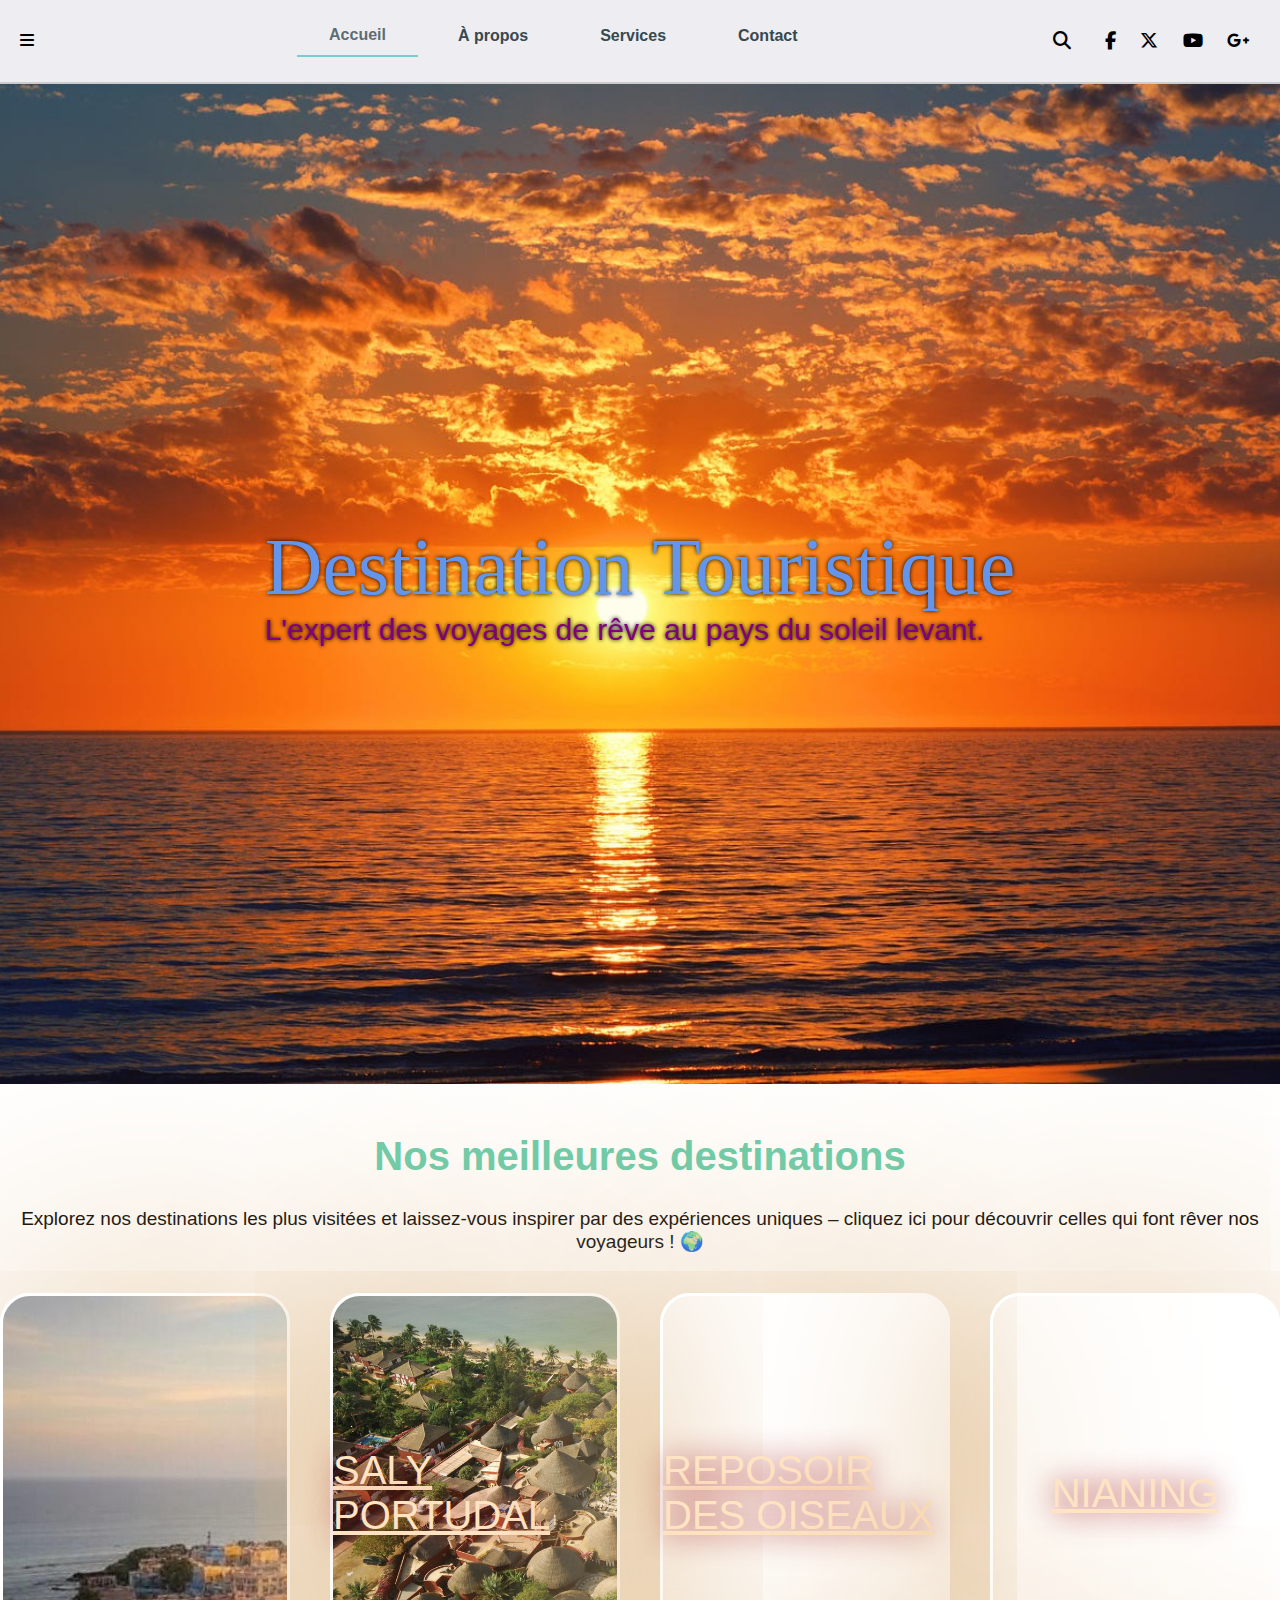
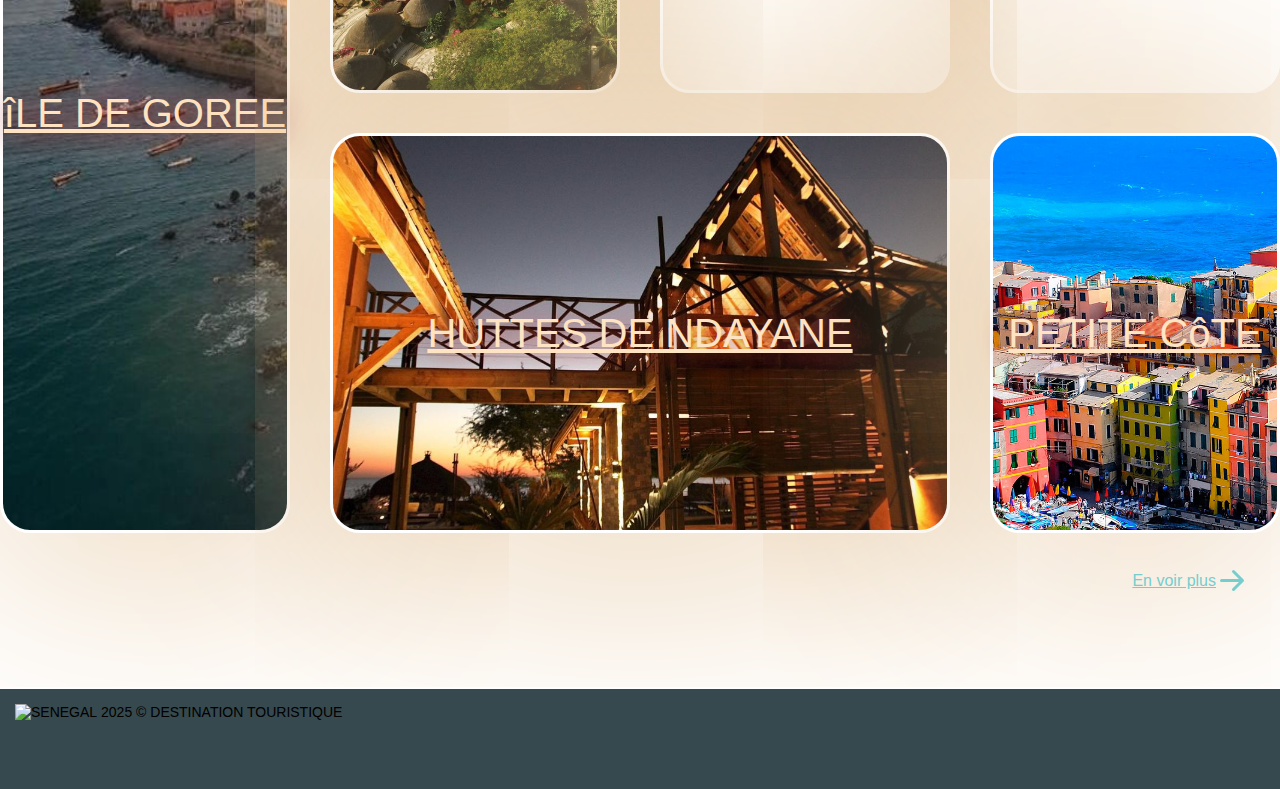
==== INDEX.HTML @ dc9f4ee2 "first commit" ====
<!DOCTYPE html>
<html lang="FR">
    <!-- EN-TETE -->
    
    <head>
        <!-- INFORMATIONS -->
         <title>TOURISM EXPLORER</title>
         <link rel="icon" href="img/TGB.ico">
         <meta charset="UTF-8">
         <meta name="viewport" content="width=device-width, initial-scale=1.0">
         <title>Barre d'icônes</title>
         <link rel="stylesheet" href="https://cdnjs.cloudflare.com/ajax/libs/font-awesome/6.5.1/css/all.min.css">
         <link rel="stylesheet" type="text/css" href="DESIGN/STYLE.CSS">
         
         <!-- css -->
    
    </head>
    <body>
        <div class="top-bar">
            <div class="menu-toggle">
                <i class="fas fa-bars"></i>
            </div>
            <ul class="nav-links">
                <li><a href="#">Accueil</a></li>
                <li><a href="#">À propos</a></li>
                <li><a href="#">Services</a></li>
                <li><a href="#">Contact</a></li>
            </ul>
    
            <div class="right">
                <div class="search">
                    <i class="fas fa-search"></i>
                </div>
                <div class="social-icons">
                    <a href="https://www.facebook.com" target="_blank"><i class="fab fa-facebook-f"></i></a>
                    <a href="https://twitter.com" target="_blank"><i class="fab fa-x-twitter"></i></a>
                    <a href="https://www.youtube.com" target="_blank"><i class="fab fa-youtube"></i></a>
                    <a href="https://plus.google.com" target="_blank"><i class="fab fa-google-plus-g"></i></a>
                </div>
                
        
            </div>
        </div>
        
        <section id="BIENVENUE">
            <header>
                Destination Touristique
                <SPan id="SLOGAN">L'expert des voyages de rêve au pays du soleil levant.</SPan>
                
                                  
                </header>
            

        </section>
        
        
 <section>

            
    <!-- CONTENU -->
        <section class="contenu">

        </section>
        <!-- TOP -->

        <H1 id="mot">Nos meilleures destinations</H1>
        <P id="TOP">
        Explorez nos destinations les plus visitées et laissez-vous inspirer par des expériences uniques – cliquez ici pour découvrir celles qui font rêver nos voyageurs ! 🌍
    </P>
    <SEction id="FLEXBOX-VILLE">
        
            <a href=""id="goree" class="VILLE">îLE DE GOREE</a>

            <a href="" id="saly" class="VILLE">SALY PORTUDAL</a>

            <a href="" id="toubacouta" class="VILLE">REPOSOIR DES OISEAUX</a>

            <a href=""id="joal" class="VILLE">NIANING</a>

            <a href="" id="ndayane" class="VILLE">HUTTES DE NDAYANE</a> 

            <a href=""  id="casa" class="VILLE">PETITE CôTE</a>
    
    </SEction>
    <section>
        <!-- EN VOIR PLUS -->
        <div style="text-align: right ;margin: top 30px; padding:2rem" >
            <a href="" id="voir"> En voir plus<svg xmlns="http://www.w3.org/2000/svg" width="32" height="32" viewBox="0 0 16 16"><path fill="none" stroke="currentColor" stroke-linecap="round" stroke-linejoin="round" stroke-width="1.5" d="m8.75 3.25l4.5 4.5l-4.5 4.5m-6-4.5h10.5"/></svg></a>
        </div> 
    </section>
    
                
</section> 



<FOoter>
    <div class="conteneur"; style="display:flex; align-items:center ; jusstify-content: space-between">
        <div>
        <img src="https://encrypted-tbn0.gstatic.com/images?q=tbn:ANd9GcSbSjlEErSbLdBDyQVd9rklDLGpNbUx2QQb6g&s" alt="SENEGAL" style="width:70px;">
    2025 © DESTINATION TOURISTIQUE
</div>
    <nav>
    
      </nav>
    </div>
</FOoter>
    </body>
</html>
---- DESIGN/STYLE.CSS ----
#BIENVENUE{
    background-image: url("../img/sunset2.jpg");
    background-repeat: no-repeat;
    background-size: cover;
    height: 1000px ;
    display: flex;
    justify-content:center;
    align-items:center ;
    flex-direction:row ;
    padding: 15px;
    background-position: center;
}
#SLOGAN{
    display: block;
    font-size: 30px;
    font-family: Arial, Helvetica, sans-serif
}
footer{
    background-color:#36494E;
    background-image: url("https://img.freepik.com/vecteurs-libre/vecteur-fond-sans-soudure-3d-floral-pour-decoration-cartes-noel-invitation_1284-41314.jpg?t=st=1740344496~exp=1740348096~hmac=b5e86d04ea0a46b91fc88fabb6b78ea1eb5465561e6b50e3be7eed239e9c8c17&w=740");
    background-size: 100px;
    background-repeat: repeat-x;
    height: 100px;
    padding: 15px;
    font-size: 14px;
    font-family: Arial, Helvetica, sans-serif;
    margin-top: 60px;
}
#goree{
    background-image:url("../img/GR2.jpg");
    grid-row: 1 / -1;
   
}
#saly{
    background-image:url("../img/Hotel-Royam-Saly-Portudal.jpg")
    
    
    
    }
    #toubacouta{
        background-image: url("https://gotosenegalvoyageblog.wordpress.com/wp-content/uploads/2019/02/a_dscn7149-copie.jpg");
    }
    #joal{
        background-image: url("https://media-cdn.tripadvisor.com/media/attractions-splice-spp-674x446/09/c7/5f/e1.jpg");
    }
#ndayane{
    background-image: url("../img/HUTTES\ NDYANE.jpeg");
    grid-column: 2 / 4;
  
}
#casa{
    background-image: url("../img/ptte\ cote.jpg");
    
}
#FLEXBOX-VILLE{
    display: grid;
    grid-template-columns:repeat(4, 1fr);
    grid-template-rows: repeat(2, 1fr);
    gap: 40px;;
}

.VILLE{
    width: 100%;
    background-size: cover;
    height: 100%;
    min-height: 400px;
    border: 3px solid white;
    transition: all 0.2s;
    border-radius: 30px;
    font-size: 40px;
    color: bisque;
    text-shadow: 0 0 30px brown;
    display: flex;
    justify-content: center;
    align-items: center;
    box-shadow: 0 0 400px burlywood
    
}
.VILLE:hover{
    border: 8px solid #76CDCD;
}

h2{
    margin: 0,83px;
}
ul{
    margin: 5px 0 15px 0 ;
}
span{
color:purple;
}
a,li{
color:#76CDCD;
}
#mot{
color:mediumaquamarine;
}
h1{
font-family:Arial, Helvetica, sans-serif;
font-weight: bold;
font-size: 40px;
padding: 10px;
margin: 40px 0 10px;
text-align: center;
}
body{
font-family:'pacifico' ,cursive;
margin: 0px;
margin-bottom: 5px;
}
header{
   
  
    font-size: 80px;
    font-family:'pacifico' ,cursive;
    color:cornflowerblue;
    text-shadow: 0 0 4px black;
 
    
}
#voir{
    display:inline-flex;
    align-items:center ;
    gap: 30px;color:#76CDCD;
    transition:all 0.4s;
    gap: 0;
}
#voir:hover{
    gap: 10px;

}
#voir:visited{
    font-weight: bold;
}
nav{
    padding: 10px;
    padding-top: 0px;
    list-style-type: none;
}
#BAS{
    padding: 50px;
    padding-top: 0px;
    list-style-type: none;
    display: flex;
    gap: 15px;
}
*{
    box-sizing: border-box;
}
   
#TOP{
    font-size: 19px;
    text-align: center;
    margin-bottom: 40px;
}
  /* RESPONSIVE DESIGN*/
  @media all and (max-width:1350px) {
    .body{width: 800px;
    }   
    #goree{
        grid-column: auto;
    }
    #nianing{
        grid-column: 1 / 3;
    }

}
    #FLEXBOX-VILLE{
        grid-template-columns: repeat(2; 1fr);
    }
  
  @media all and (max-width:8à0px){
    .body

  }
  @media all and (max-width:500px){

  }
  body {
    margin: 0;
    padding: 0;
    font-family: Arial, sans-serif;
}

.top-bar {
    background-color:rgb(238, 237, 241);
    display: flex;
    justify-content: space-between;
    align-items:center;
    padding: 10px 20px;
    border-bottom: 2px solid #ccc;
}

.search {
    margin-right: 20px;
    font-size: 18px;
    cursor: pointer;
}

.social-icons a {
    margin: 0 10px;
    font-size: 18px;
    text-decoration: none;
    color: black;
}

.social-icons a:hover {
    color: #0073e6;
}

.right {
    display: flex;
    justify-content: center;
    align-items: center;
    gap: 4px;

}

.nav-links{
    display: flex;
    align-items: center;
    gap: 8px;
    list-style: none;
}
.nav-links a{
    text-decoration: none;
    display: inline-block;
    padding: .7rem 2rem;
    color: #36494E;
    font-weight:600;
    
}

.nav-links a:hover {
    color: #36494ecd;
} 

.nav-links li:nth-child(1) a{
    border-bottom: 2px solid #76CDCD;
    color:#36494ecd;
}
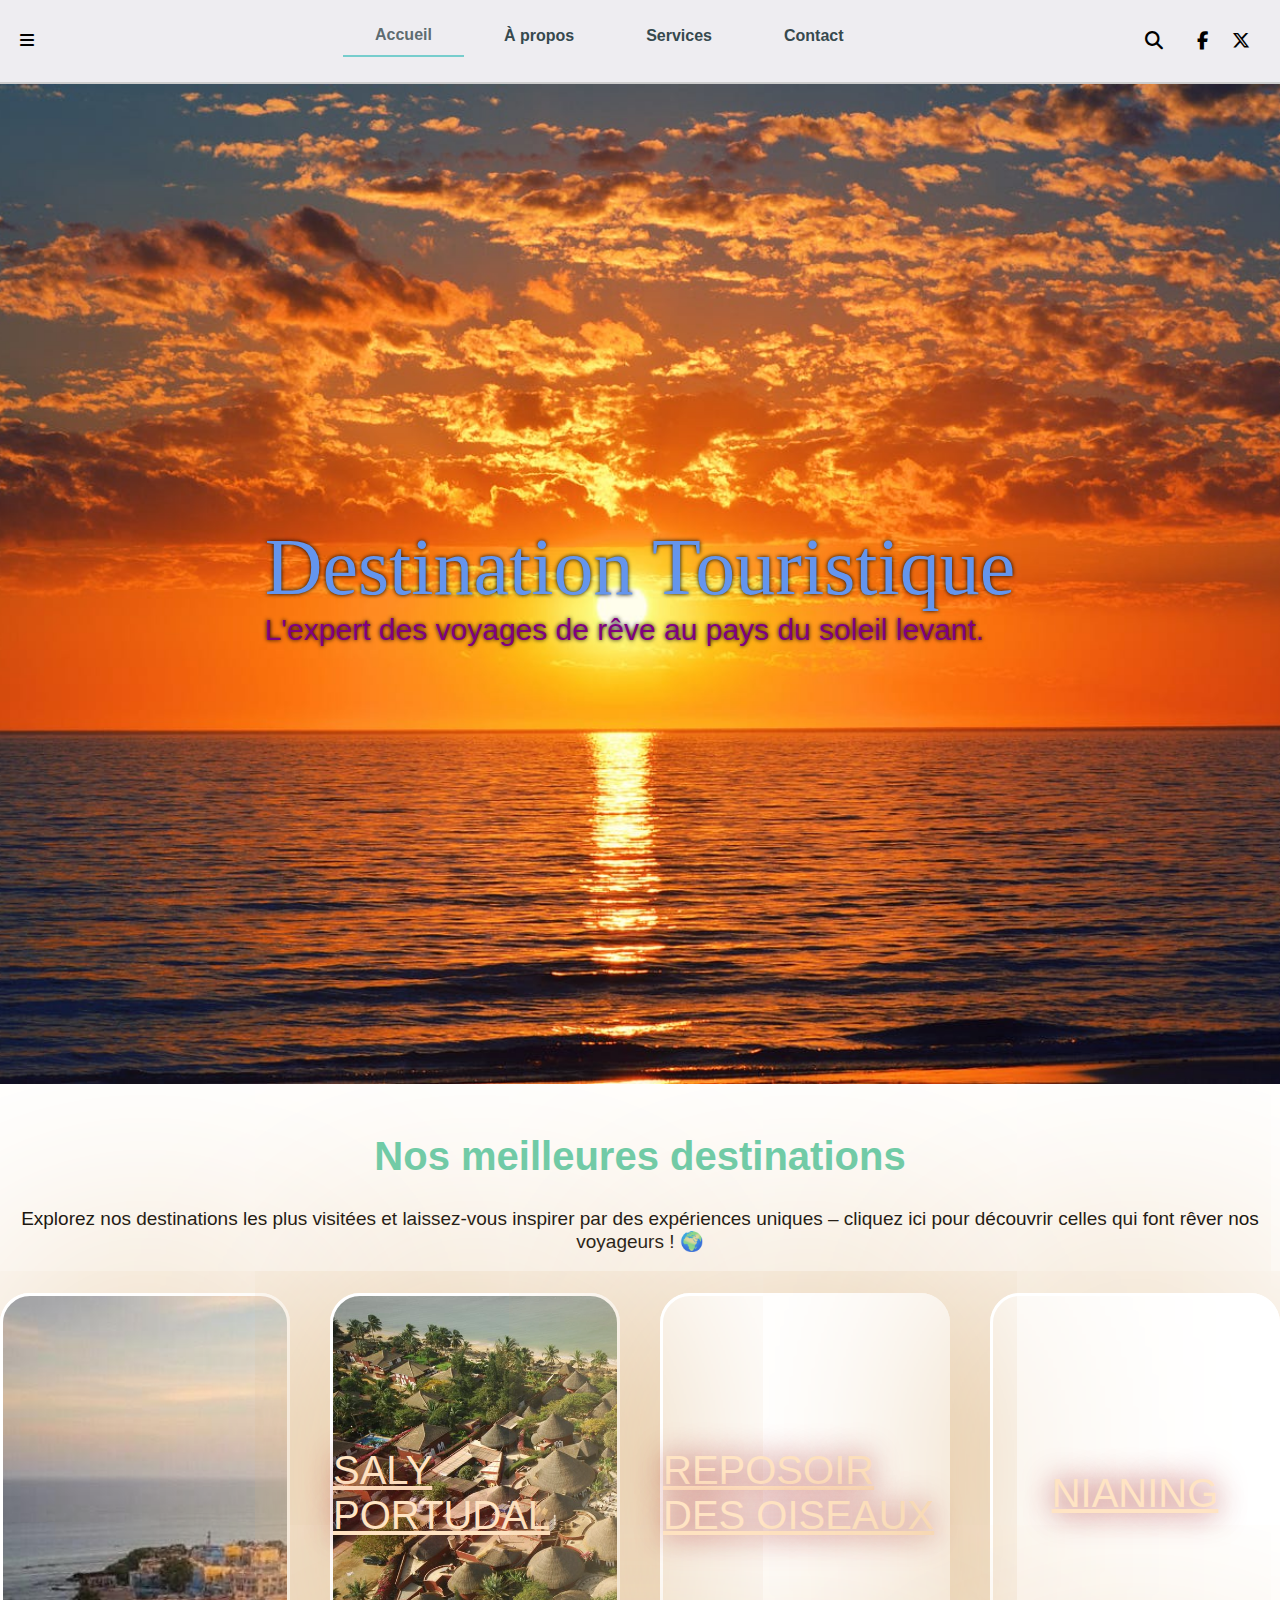
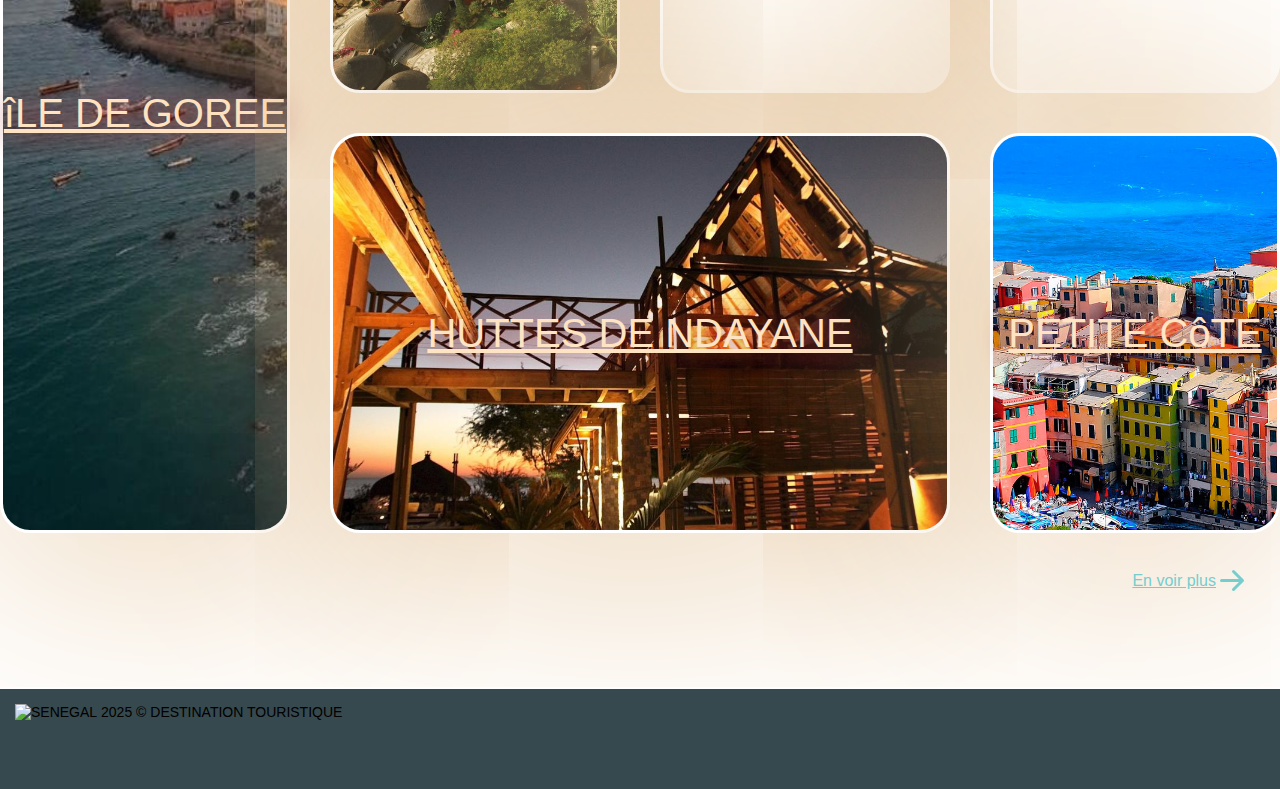
==== commit f4ff3c54: "Update INDEX.HTML" ====
--- a/INDEX.HTML
+++ b/INDEX.HTML
@@ -34,8 +34,6 @@
                 <div class="social-icons">
                     <a href="https://www.facebook.com" target="_blank"><i class="fab fa-facebook-f"></i></a>
                     <a href="https://twitter.com" target="_blank"><i class="fab fa-x-twitter"></i></a>
-                    <a href="https://www.youtube.com" target="_blank"><i class="fab fa-youtube"></i></a>
-                    <a href="https://plus.google.com" target="_blank"><i class="fab fa-google-plus-g"></i></a>
                 </div>
                 
         
@@ -106,4 +104,4 @@
     </div>
 </FOoter>
     </body>
-</html>+</html>
